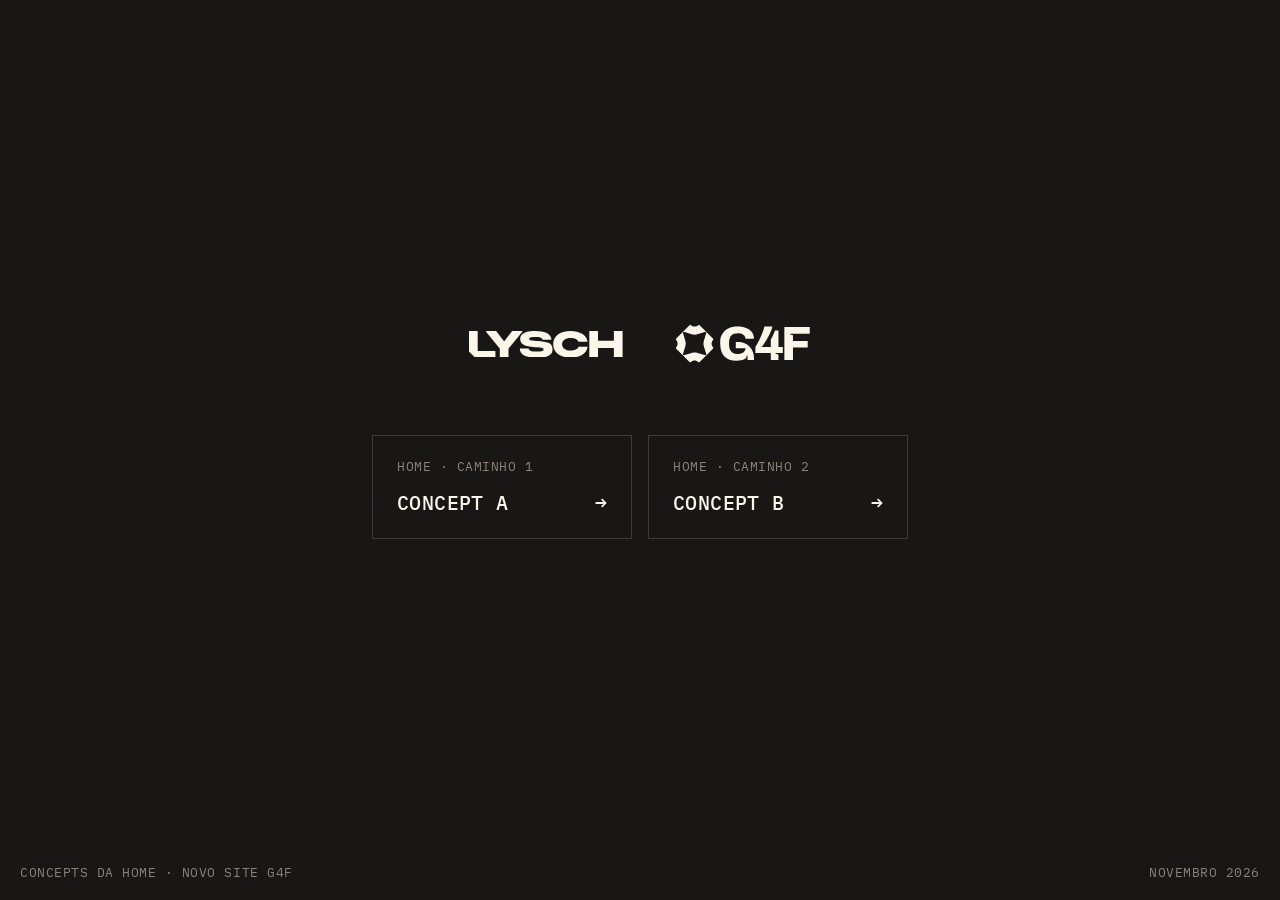
==== index.html @ 5075c671 "Instala a ferramenta de feedback da Lysch na capa e nos dois concepts Co-Authored-By: Claude Opus 5." ====
<!doctype html>
<html lang="pt-BR">
<head>
<meta charset="utf-8">
<meta name="viewport" content="width=device-width, initial-scale=1">
<meta name="robots" content="noindex, nofollow">
<title>G4F — Concepts da Home</title>
<link rel="preconnect" href="https://fonts.googleapis.com">
<link rel="preconnect" href="https://fonts.gstatic.com" crossorigin>
<link href="https://fonts.googleapis.com/css2?family=IBM+Plex+Mono:wght@400;500&display=swap" rel="stylesheet">
<style>
  /* Capa no estilo do deck (Figma Slides M0dhn5sOAjG75G3cuRcd3k, slide 1) */
  :root { --bg: #181716; --cream: #fbf5ea; --muted: #8a8378; --line: rgba(251, 245, 234, .16); }
  * { box-sizing: border-box; margin: 0; padding: 0; }
  html, body { height: 100%; }
  body { background: var(--bg); color: var(--cream); font-family: 'IBM Plex Mono', ui-monospace, monospace; min-height: 100vh; min-height: 100dvh; display: flex; flex-direction: column; -webkit-font-smoothing: antialiased; }
  main { flex: 1; display: flex; flex-direction: column; align-items: center; justify-content: center; gap: 72px; padding: 48px 16px; }
  .logos { display: flex; align-items: center; justify-content: center; gap: clamp(32px, 4.2vw, 80px); }
  .logos svg { display: block; height: auto; }
  .logos .lysch { width: clamp(150px, 12vw, 231px); }
  .logos .g4f { width: clamp(131px, 10.5vw, 201px); }
  .choices { display: flex; gap: 16px; flex-wrap: wrap; justify-content: center; }
  .choice { display: flex; flex-direction: column; gap: 14px; width: 260px; padding: 22px 24px; border: 1px solid var(--line); color: var(--cream); text-decoration: none; transition: border-color .25s, background-color .25s, color .25s; }
  .choice__label { font-size: 13px; letter-spacing: .04em; text-transform: uppercase; color: var(--muted); transition: color .25s; }
  .choice__go { display: flex; justify-content: space-between; align-items: center; font-size: 20px; font-weight: 500; letter-spacing: .02em; text-transform: uppercase; }
  .choice__go span { transition: transform .25s; }
  .choice:hover, .choice:focus-visible { background: var(--cream); border-color: var(--cream); color: var(--bg); outline: none; }
  .choice:hover .choice__label, .choice:focus-visible .choice__label { color: var(--bg); }
  .choice:hover .choice__go span, .choice:focus-visible .choice__go span { transform: translateX(4px); }
  footer { display: flex; justify-content: space-between; gap: 16px; padding: 0 20px 19px; font-size: 13px; letter-spacing: .04em; text-transform: uppercase; color: var(--muted); }
  @media (max-width: 600px) {
    main { gap: 56px; }
    .choice { width: 100%; max-width: 343px; }
    footer { flex-direction: column; gap: 4px; font-size: 11px; padding: 0 16px 16px; }
  }
</style>
</head>
<body>
<main>
  <div class="logos" role="img" aria-label="Lysch e G4F">
    <svg class="lysch" viewBox="0 0 231 40" fill="#FBF5EA" aria-hidden="true"><path d="M181.582 39.9999C181.227 39.9999 180.94 39.7121 180.94 39.3572V0.64271C180.94 0.287751 181.227 0 181.582 0H193.369C193.723 0 194.01 0.287751 194.01 0.64271V13.8419C194.01 14.1969 194.298 14.4846 194.652 14.4846H217.285C217.64 14.4846 217.927 14.1969 217.927 13.8419V0.64271C217.927 0.287751 218.214 0 218.569 0H230.356C230.71 0 230.997 0.287751 230.997 0.64271V39.3572C230.997 39.7121 230.71 39.9999 230.356 39.9999H218.569C218.214 39.9999 217.927 39.7121 217.927 39.3572V26.1023C217.927 25.7473 217.64 25.4595 217.285 25.4595H194.652C194.298 25.4595 194.01 25.7473 194.01 26.1023V39.3572C194.01 39.7121 193.723 39.9999 193.369 39.9999H181.582Z"/><path d="M152.593 39.9999C136.935 39.9999 126.66 32.1059 126.66 19.9205C126.66 7.84104 136.935 0 152.593 0C166.701 0 176.721 6.2016 178.162 15.5553C178.22 15.9326 177.922 16.2649 177.541 16.2649H165.189C164.883 16.2649 164.624 16.0464 164.527 15.7556C163.515 12.7209 158.982 10.4371 152.593 10.4371C144.927 10.4371 139.98 14.2516 139.98 19.9205C139.98 25.6423 144.927 29.5099 152.593 29.5099C158.986 29.5099 163.521 27.2232 164.529 24.1406C164.625 23.8485 164.884 23.6291 165.191 23.6291H177.542C177.923 23.6291 178.221 23.9609 178.163 24.3381C176.727 33.7947 166.705 39.9999 152.593 39.9999Z"/><path d="M102.162 39.9999C86.4575 39.9999 77.2833 36.5105 76.4027 27.0614C76.3686 26.6953 76.6621 26.384 77.0291 26.384H89.2838C89.6382 26.384 89.9176 26.6748 89.9838 27.0236C90.4389 29.4221 93.6187 30.9933 101.606 30.9933C110.449 30.9933 112.118 29.8277 112.118 27.8145C112.118 25.4834 110.616 25.0066 100.938 24.4238L98.9914 24.3178C83.6961 23.4701 76.9662 19.8675 76.9662 11.7086C76.9662 3.92052 85.6984 0 99.4364 0C114.693 0 123.056 4.31113 123.962 12.2995C124.003 12.6671 123.709 12.9801 123.339 12.9801H111.091C110.736 12.9801 110.458 12.6881 110.385 12.3409C109.87 9.90962 106.257 9.0066 99.3252 9.0066C92.2615 9.0066 90.5373 10.0662 90.5373 11.7086C90.5373 13.6688 92.039 14.4106 100.994 14.9933L103.274 15.1523C116.901 16.1589 125.689 17.5364 125.689 27.3377C125.689 36.9271 116.901 39.9999 102.162 39.9999Z"/><path d="M47.001 39.9999C46.6466 39.9999 46.3593 39.7121 46.3593 39.3572V26.8579C46.3593 26.7101 46.3085 26.5669 46.2153 26.4523L25.5752 1.04839C25.234 0.628457 25.5323 0 26.0729 0H40.6464C40.8467 0 41.0355 0.0936934 41.1568 0.25331L52.3575 14.9847C52.6139 15.322 53.1204 15.3226 53.3776 14.9859L64.6323 0.252161C64.7537 0.0932222 64.9421 0 65.1419 0H79.7163C80.2569 0 80.5552 0.628456 80.214 1.04839L59.5738 26.4523C59.4807 26.5669 59.4299 26.7101 59.4299 26.8579V39.3572C59.4299 39.7121 59.1426 39.9999 58.7882 39.9999H47.001Z"/><path fill-rule="evenodd" clip-rule="evenodd" d="M0.00189988 30.8499V30.9188C0.00189988 30.9225 0.00443024 30.9257 0.00799746 30.9265C0.01099 30.9272 0.0133042 30.9296 0.0139515 30.9326C0.0392188 31.0499 0.0995753 31.1638 0.201246 31.2607L8.51863 39.1855C9.02415 39.6671 9.69475 39.9364 10.3924 39.9379L39.7128 39.9996L39.7129 39.9992L39.7132 39.9988L39.7137 39.9989L39.7141 39.9985V36.3716V30.6153C39.7141 30.2604 39.4268 29.9726 39.0725 29.9726H13.7141C13.3597 29.9726 13.0724 29.6849 13.0724 29.3299V0.717723C13.0724 0.362763 12.7852 0.0750122 12.4308 0.0750122H0.643563C0.289182 0.0750122 0.00189988 0.362764 0.00189988 0.717724V30.7516C-0.000610941 30.7842 -0.000655544 30.817 0.00189988 30.8499Z"/></svg>
    <svg class="g4f" viewBox="0 0 202 56" fill="#FBF5EA" aria-hidden="true"><path fill-rule="evenodd" clip-rule="evenodd" d="M106.217 45.7736H107.466V47.4895V52.8023H117.166V48.6525C117.166 35.8659 106.799 25.5274 94.0479 25.5274H89.8623V35.112H104.559C104.53 36.8566 104.013 38.3643 102.994 39.6136C101.945 40.8915 100.553 41.8823 98.7792 42.55C97.0058 43.2177 95.6417 43.5695 92.7987 43.5695C89.9484 43.5695 87.5433 43.0454 85.5976 41.9972C83.6448 40.949 82.1659 39.3838 81.211 37.3233C80.2489 35.2269 79.7535 32.6423 79.7535 29.5695V26.3746C79.7535 24.0772 80.0479 22.0454 80.6007 20.3007C81.1535 18.5561 81.9935 17.1059 83.0992 15.8854C84.1976 14.6936 85.6264 13.7961 87.3351 13.2146C89.051 12.6331 91.0253 12.3387 93.2366 12.3387C94.7443 12.3387 96.1658 12.5469 97.5012 12.8915C98.8366 13.272 100.028 13.7961 101.077 14.4925C102.118 15.2177 102.936 16.0577 103.518 17.1059C104.099 18.1541 104.386 19.31 104.386 20.6166H117.137C117.137 17.5438 116.498 14.8372 115.249 12.5469C114 10.2495 112.226 8.33254 109.965 6.82485C107.696 5.30998 105.083 4.1469 102.154 3.39306C99.1884 2.61049 98.2838 2.22998 92.7412 2.22998C87.1915 2.22998 82.4315 3.16331 78.5043 5.08024C74.5843 6.96844 71.5976 9.84024 69.53 13.6166C67.4694 17.3931 66.45 19.2238 66.45 27.911C66.45 36.5982 68.5176 43.0741 72.6961 47.31C76.8817 51.5531 82.9484 53.671 90.9679 53.671C93.5238 53.671 95.8212 53.47 97.8817 53.032C99.9135 52.6013 101.802 51.9049 103.518 51.0002C104.128 50.6843 104.645 50.3613 105.169 50.0166C106.361 48.0423 106.217 45.7736 106.217 45.7736Z"/><path fill-rule="evenodd" clip-rule="evenodd" d="M162.89 3.08002V52.8051H175.842V33.8369H197.976V23.9364H175.842V15.5364C173.867 14.3518 171.577 14.4954 171.577 14.4954V13.2462H201.027V13.2175V3.08002H162.89Z"/><path fill-rule="evenodd" clip-rule="evenodd" d="M154.027 8.16307H148.743C148.448 9.17537 148.075 10.281 147.608 11.4441C147.142 12.6359 146.625 13.8564 146.015 15.1056C145.404 16.3549 144.823 17.5754 144.213 18.7385C143.602 19.8943 143.049 20.9138 142.497 21.7826V33.1405H128.324C129.365 32.0349 130.557 30.5846 131.835 28.7538C133.113 26.9518 134.448 24.9487 135.82 22.7446C137.184 20.5333 138.49 18.2718 139.74 15.8595C140.96 13.4759 142.03 11.1282 142.963 8.77332C143.889 6.43281 144.521 4.26461 144.902 2.23999H132.962C131.95 6.14563 130.701 9.94358 129.193 13.6482C127.685 17.3672 126.113 20.8564 124.462 24.1087C122.803 27.361 121.087 30.3549 119.35 33.0543V42.2297H142.497V52.8051H153.998V44.5559C152.024 43.3641 149.726 43.5077 149.726 43.5077V42.2656H160.56V33.1405H154.027V8.16307Z"/><path fill-rule="evenodd" clip-rule="evenodd" d="M55.8564 33.722C52.6615 30.5272 52.6615 25.3579 55.8564 22.1631V20.7128L35.1436 0H33.6933C30.4985 3.19487 25.3292 3.19487 22.1344 0H20.6841L0 20.7128V22.1631C3.19487 25.3579 3.19487 30.5272 0 33.722V35.1723L20.7128 55.8851H22.1631C25.3579 52.6903 30.5272 52.6903 33.722 55.8851H35.1723L55.8851 35.1723V33.722H55.8564ZM41.9426 32.2862L45.1949 42.9477L45.5467 44.0462L45.6328 44.3405L44.3549 45.6185L44.0605 45.5323L42.962 45.1805L32.2718 41.9282C29.4215 41.0595 26.4062 41.0595 23.5846 41.9282L12.9231 45.1805L11.8246 45.5323L11.5303 45.6185L10.2523 44.3405L10.3385 44.0462L10.6903 42.9477L13.9426 32.2862C14.8113 29.4359 14.8113 26.4492 13.9426 23.599L10.6903 12.9374L10.3385 11.839L10.2523 11.5446L11.5303 10.2667L11.8246 10.3528L12.9231 10.7046L23.5846 13.9569C26.4349 14.8256 29.4503 14.8256 32.3005 13.9569L42.962 10.7046L44.0605 10.3528L44.3549 10.2667L45.6328 11.5446L45.5467 11.839L45.1949 12.9374L41.9426 23.599C41.0738 26.4492 41.0738 29.4359 41.9426 32.2862Z"/></svg>
  </div>
  <nav class="choices" aria-label="Escolha um concept">
    <a class="choice" href="/concept-a/"><span class="choice__label">Home · Caminho 1</span><span class="choice__go">Concept A <span aria-hidden="true">→</span></span></a>
    <a class="choice" href="/concept-b/"><span class="choice__label">Home · Caminho 2</span><span class="choice__go">Concept B <span aria-hidden="true">→</span></span></a>
  </nav>
</main>
<footer>
  <span>Concepts da home · Novo site G4F</span>
  <span>Novembro 2026</span>
</footer>
<script src="https://lysch-feedback.vercel.app/loader.js" data-studio="lysch" defer></script>
</body>
</html>
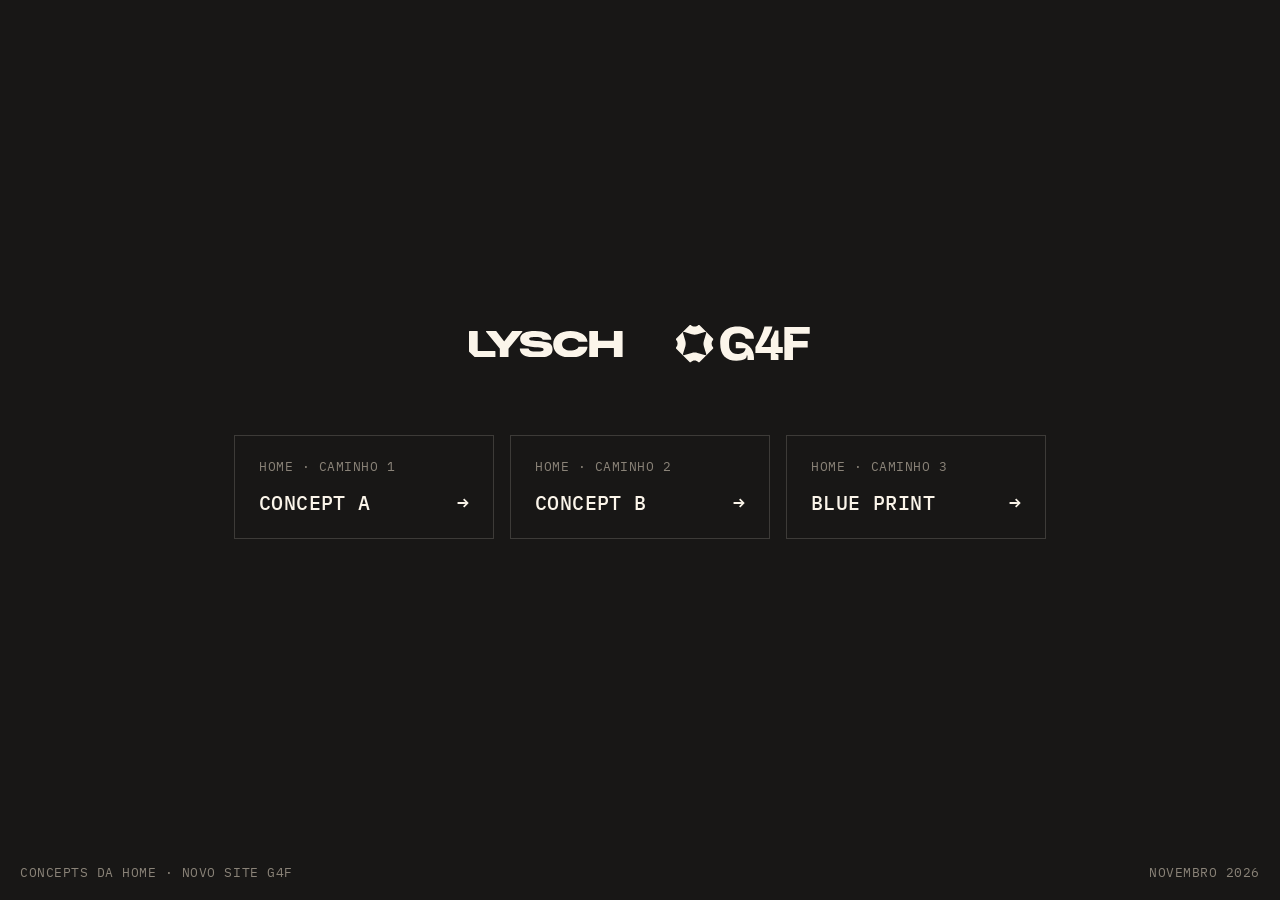
==== commit abb9544a: "Concept C · Blue Print: nova home a partir do Figma 4648:67433, na capa e no botão de troca - hero c" ====
--- a/index.html
+++ b/index.html
@@ -44,6 +44,7 @@
   <nav class="choices" aria-label="Escolha um concept">
     <a class="choice" href="/concept-a/"><span class="choice__label">Home · Caminho 1</span><span class="choice__go">Concept A <span aria-hidden="true">→</span></span></a>
     <a class="choice" href="/concept-b/"><span class="choice__label">Home · Caminho 2</span><span class="choice__go">Concept B <span aria-hidden="true">→</span></span></a>
+    <a class="choice" href="/concept-c/"><span class="choice__label">Home · Caminho 3</span><span class="choice__go">Blue Print <span aria-hidden="true">→</span></span></a>
   </nav>
 </main>
 <footer>
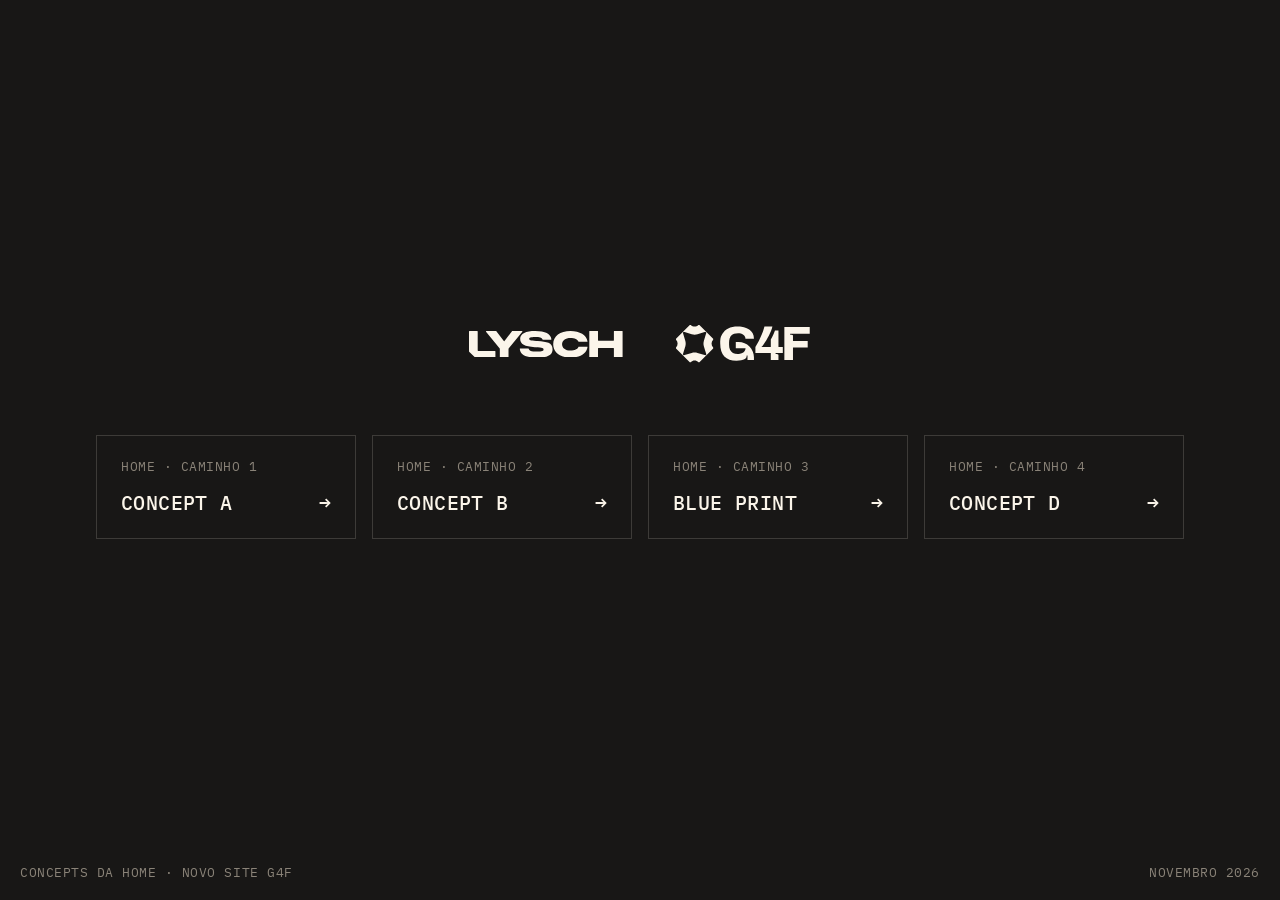
==== commit 30e22574: "Concept D: nova home (navbar flutuante, hero com números, Soluções, cases, mapa e rodapé) e card na " ====
--- a/index.html
+++ b/index.html
@@ -45,12 +45,12 @@
     <a class="choice" href="/concept-a/"><span class="choice__label">Home · Caminho 1</span><span class="choice__go">Concept A <span aria-hidden="true">→</span></span></a>
     <a class="choice" href="/concept-b/"><span class="choice__label">Home · Caminho 2</span><span class="choice__go">Concept B <span aria-hidden="true">→</span></span></a>
     <a class="choice" href="/concept-c/"><span class="choice__label">Home · Caminho 3</span><span class="choice__go">Blue Print <span aria-hidden="true">→</span></span></a>
+    <a class="choice" href="/concept-d/"><span class="choice__label">Home · Caminho 4</span><span class="choice__go">Concept D <span aria-hidden="true">→</span></span></a>
   </nav>
 </main>
 <footer>
   <span>Concepts da home · Novo site G4F</span>
   <span>Novembro 2026</span>
 </footer>
-<script src="https://lysch-feedback.vercel.app/loader.js" data-studio="lysch" defer></script>
 </body>
 </html>
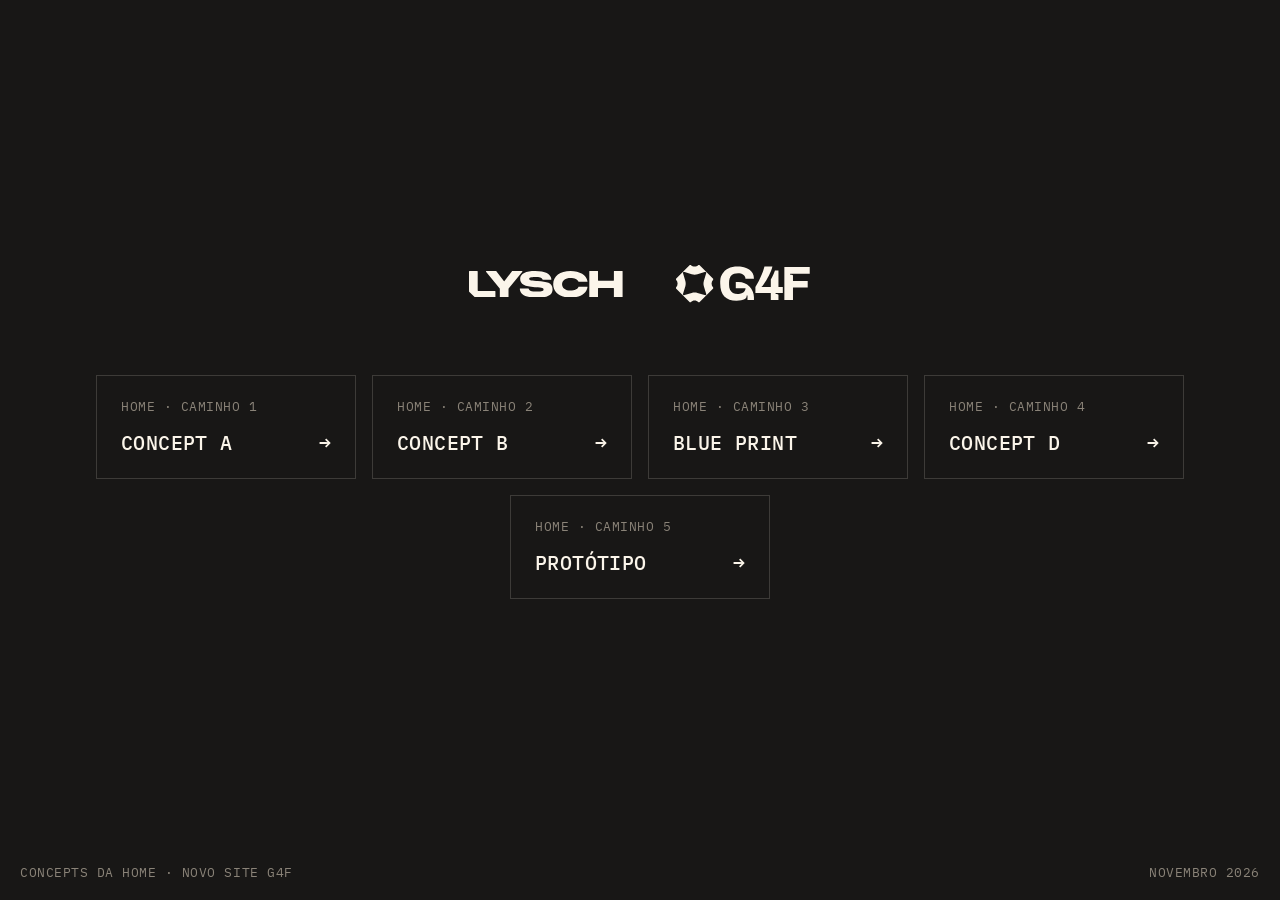
==== commit 1a2e84f3: "Concept E: protótipo navegável (zip) em /concept-e e card na capa Co-Authored-By: Claude Opus 5.5 <n" ====
--- a/index.html
+++ b/index.html
@@ -46,6 +46,7 @@
     <a class="choice" href="/concept-b/"><span class="choice__label">Home · Caminho 2</span><span class="choice__go">Concept B <span aria-hidden="true">→</span></span></a>
     <a class="choice" href="/concept-c/"><span class="choice__label">Home · Caminho 3</span><span class="choice__go">Blue Print <span aria-hidden="true">→</span></span></a>
     <a class="choice" href="/concept-d/"><span class="choice__label">Home · Caminho 4</span><span class="choice__go">Concept D <span aria-hidden="true">→</span></span></a>
+    <a class="choice" href="/concept-e/"><span class="choice__label">Home · Caminho 5</span><span class="choice__go">Protótipo <span aria-hidden="true">→</span></span></a>
   </nav>
 </main>
 <footer>
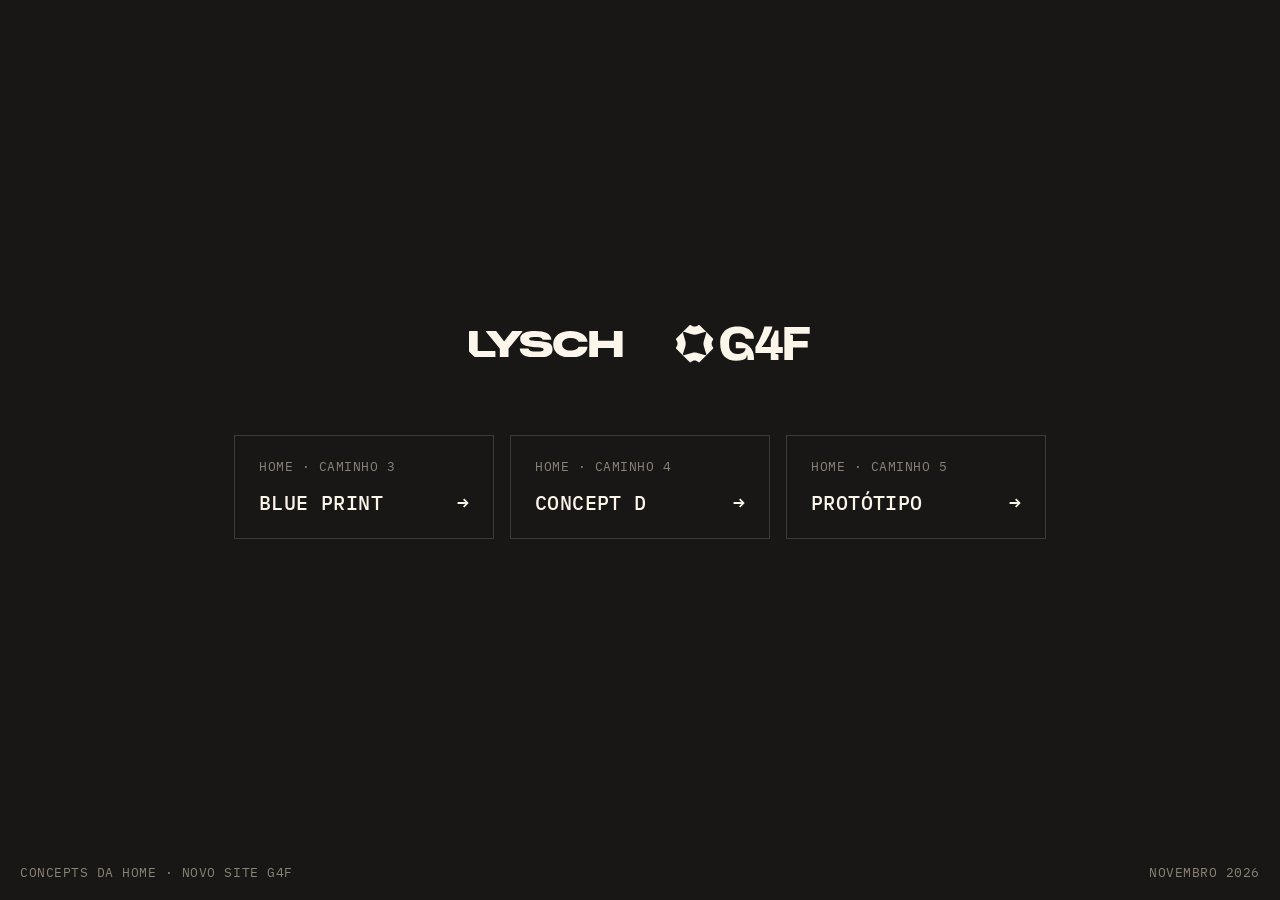
==== commit 3d4d94f4: "Capa: esconde os cards dos Concepts A e B Co-Authored-By: Claude Opus 5.5 <noreply@anthropic.com>" ====
--- a/index.html
+++ b/index.html
@@ -42,8 +42,6 @@
     <svg class="g4f" viewBox="0 0 202 56" fill="#FBF5EA" aria-hidden="true"><path fill-rule="evenodd" clip-rule="evenodd" d="M106.217 45.7736H107.466V47.4895V52.8023H117.166V48.6525C117.166 35.8659 106.799 25.5274 94.0479 25.5274H89.8623V35.112H104.559C104.53 36.8566 104.013 38.3643 102.994 39.6136C101.945 40.8915 100.553 41.8823 98.7792 42.55C97.0058 43.2177 95.6417 43.5695 92.7987 43.5695C89.9484 43.5695 87.5433 43.0454 85.5976 41.9972C83.6448 40.949 82.1659 39.3838 81.211 37.3233C80.2489 35.2269 79.7535 32.6423 79.7535 29.5695V26.3746C79.7535 24.0772 80.0479 22.0454 80.6007 20.3007C81.1535 18.5561 81.9935 17.1059 83.0992 15.8854C84.1976 14.6936 85.6264 13.7961 87.3351 13.2146C89.051 12.6331 91.0253 12.3387 93.2366 12.3387C94.7443 12.3387 96.1658 12.5469 97.5012 12.8915C98.8366 13.272 100.028 13.7961 101.077 14.4925C102.118 15.2177 102.936 16.0577 103.518 17.1059C104.099 18.1541 104.386 19.31 104.386 20.6166H117.137C117.137 17.5438 116.498 14.8372 115.249 12.5469C114 10.2495 112.226 8.33254 109.965 6.82485C107.696 5.30998 105.083 4.1469 102.154 3.39306C99.1884 2.61049 98.2838 2.22998 92.7412 2.22998C87.1915 2.22998 82.4315 3.16331 78.5043 5.08024C74.5843 6.96844 71.5976 9.84024 69.53 13.6166C67.4694 17.3931 66.45 19.2238 66.45 27.911C66.45 36.5982 68.5176 43.0741 72.6961 47.31C76.8817 51.5531 82.9484 53.671 90.9679 53.671C93.5238 53.671 95.8212 53.47 97.8817 53.032C99.9135 52.6013 101.802 51.9049 103.518 51.0002C104.128 50.6843 104.645 50.3613 105.169 50.0166C106.361 48.0423 106.217 45.7736 106.217 45.7736Z"/><path fill-rule="evenodd" clip-rule="evenodd" d="M162.89 3.08002V52.8051H175.842V33.8369H197.976V23.9364H175.842V15.5364C173.867 14.3518 171.577 14.4954 171.577 14.4954V13.2462H201.027V13.2175V3.08002H162.89Z"/><path fill-rule="evenodd" clip-rule="evenodd" d="M154.027 8.16307H148.743C148.448 9.17537 148.075 10.281 147.608 11.4441C147.142 12.6359 146.625 13.8564 146.015 15.1056C145.404 16.3549 144.823 17.5754 144.213 18.7385C143.602 19.8943 143.049 20.9138 142.497 21.7826V33.1405H128.324C129.365 32.0349 130.557 30.5846 131.835 28.7538C133.113 26.9518 134.448 24.9487 135.82 22.7446C137.184 20.5333 138.49 18.2718 139.74 15.8595C140.96 13.4759 142.03 11.1282 142.963 8.77332C143.889 6.43281 144.521 4.26461 144.902 2.23999H132.962C131.95 6.14563 130.701 9.94358 129.193 13.6482C127.685 17.3672 126.113 20.8564 124.462 24.1087C122.803 27.361 121.087 30.3549 119.35 33.0543V42.2297H142.497V52.8051H153.998V44.5559C152.024 43.3641 149.726 43.5077 149.726 43.5077V42.2656H160.56V33.1405H154.027V8.16307Z"/><path fill-rule="evenodd" clip-rule="evenodd" d="M55.8564 33.722C52.6615 30.5272 52.6615 25.3579 55.8564 22.1631V20.7128L35.1436 0H33.6933C30.4985 3.19487 25.3292 3.19487 22.1344 0H20.6841L0 20.7128V22.1631C3.19487 25.3579 3.19487 30.5272 0 33.722V35.1723L20.7128 55.8851H22.1631C25.3579 52.6903 30.5272 52.6903 33.722 55.8851H35.1723L55.8851 35.1723V33.722H55.8564ZM41.9426 32.2862L45.1949 42.9477L45.5467 44.0462L45.6328 44.3405L44.3549 45.6185L44.0605 45.5323L42.962 45.1805L32.2718 41.9282C29.4215 41.0595 26.4062 41.0595 23.5846 41.9282L12.9231 45.1805L11.8246 45.5323L11.5303 45.6185L10.2523 44.3405L10.3385 44.0462L10.6903 42.9477L13.9426 32.2862C14.8113 29.4359 14.8113 26.4492 13.9426 23.599L10.6903 12.9374L10.3385 11.839L10.2523 11.5446L11.5303 10.2667L11.8246 10.3528L12.9231 10.7046L23.5846 13.9569C26.4349 14.8256 29.4503 14.8256 32.3005 13.9569L42.962 10.7046L44.0605 10.3528L44.3549 10.2667L45.6328 11.5446L45.5467 11.839L45.1949 12.9374L41.9426 23.599C41.0738 26.4492 41.0738 29.4359 41.9426 32.2862Z"/></svg>
   </div>
   <nav class="choices" aria-label="Escolha um concept">
-    <a class="choice" href="/concept-a/"><span class="choice__label">Home · Caminho 1</span><span class="choice__go">Concept A <span aria-hidden="true">→</span></span></a>
-    <a class="choice" href="/concept-b/"><span class="choice__label">Home · Caminho 2</span><span class="choice__go">Concept B <span aria-hidden="true">→</span></span></a>
     <a class="choice" href="/concept-c/"><span class="choice__label">Home · Caminho 3</span><span class="choice__go">Blue Print <span aria-hidden="true">→</span></span></a>
     <a class="choice" href="/concept-d/"><span class="choice__label">Home · Caminho 4</span><span class="choice__go">Concept D <span aria-hidden="true">→</span></span></a>
     <a class="choice" href="/concept-e/"><span class="choice__label">Home · Caminho 5</span><span class="choice__go">Protótipo <span aria-hidden="true">→</span></span></a>
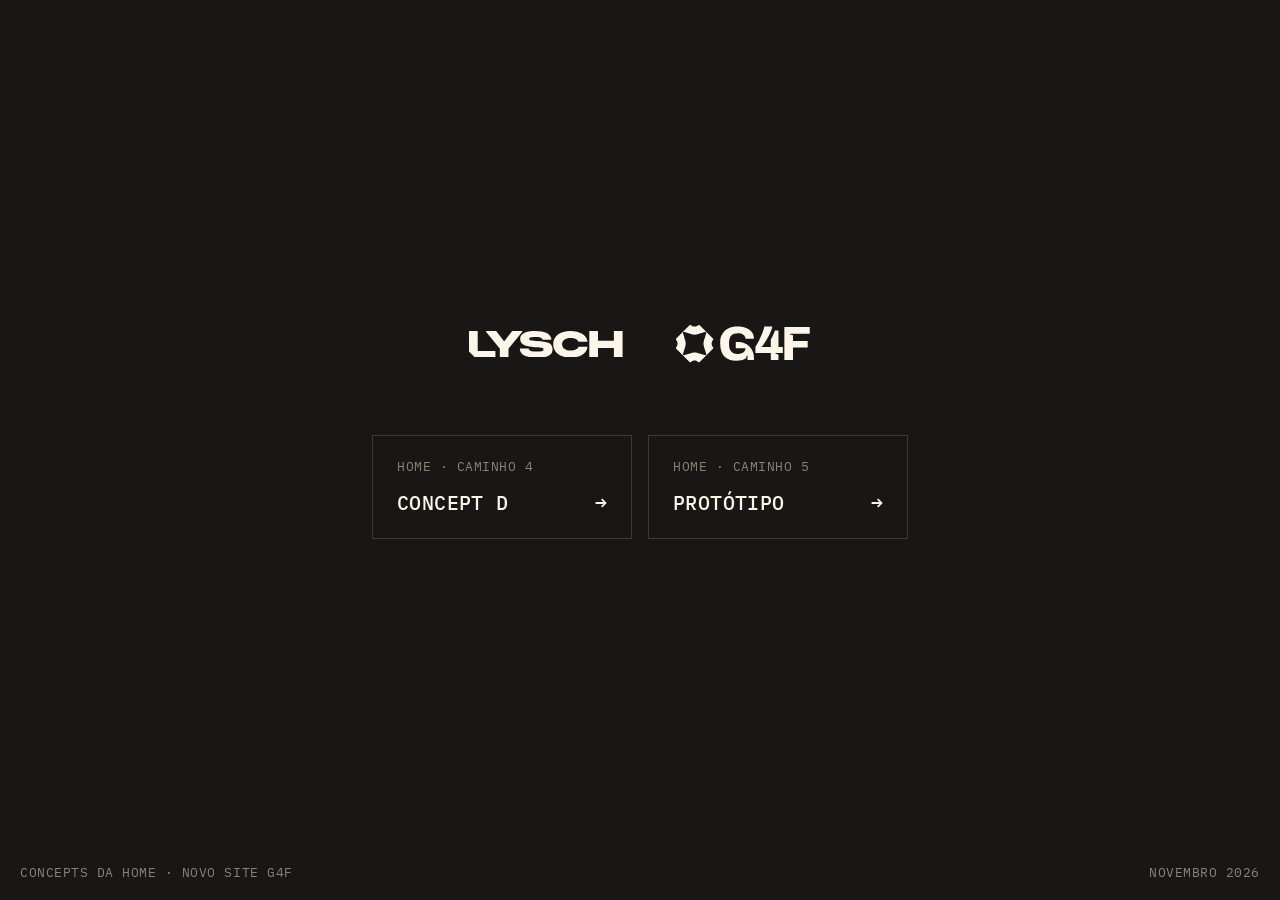
==== commit a812c2a2: "Capa: esconde o card do Blue Print Co-Authored-By: Claude Opus 5.5 <noreply@anthropic.com>" ====
--- a/index.html
+++ b/index.html
@@ -42,7 +42,6 @@
     <svg class="g4f" viewBox="0 0 202 56" fill="#FBF5EA" aria-hidden="true"><path fill-rule="evenodd" clip-rule="evenodd" d="M106.217 45.7736H107.466V47.4895V52.8023H117.166V48.6525C117.166 35.8659 106.799 25.5274 94.0479 25.5274H89.8623V35.112H104.559C104.53 36.8566 104.013 38.3643 102.994 39.6136C101.945 40.8915 100.553 41.8823 98.7792 42.55C97.0058 43.2177 95.6417 43.5695 92.7987 43.5695C89.9484 43.5695 87.5433 43.0454 85.5976 41.9972C83.6448 40.949 82.1659 39.3838 81.211 37.3233C80.2489 35.2269 79.7535 32.6423 79.7535 29.5695V26.3746C79.7535 24.0772 80.0479 22.0454 80.6007 20.3007C81.1535 18.5561 81.9935 17.1059 83.0992 15.8854C84.1976 14.6936 85.6264 13.7961 87.3351 13.2146C89.051 12.6331 91.0253 12.3387 93.2366 12.3387C94.7443 12.3387 96.1658 12.5469 97.5012 12.8915C98.8366 13.272 100.028 13.7961 101.077 14.4925C102.118 15.2177 102.936 16.0577 103.518 17.1059C104.099 18.1541 104.386 19.31 104.386 20.6166H117.137C117.137 17.5438 116.498 14.8372 115.249 12.5469C114 10.2495 112.226 8.33254 109.965 6.82485C107.696 5.30998 105.083 4.1469 102.154 3.39306C99.1884 2.61049 98.2838 2.22998 92.7412 2.22998C87.1915 2.22998 82.4315 3.16331 78.5043 5.08024C74.5843 6.96844 71.5976 9.84024 69.53 13.6166C67.4694 17.3931 66.45 19.2238 66.45 27.911C66.45 36.5982 68.5176 43.0741 72.6961 47.31C76.8817 51.5531 82.9484 53.671 90.9679 53.671C93.5238 53.671 95.8212 53.47 97.8817 53.032C99.9135 52.6013 101.802 51.9049 103.518 51.0002C104.128 50.6843 104.645 50.3613 105.169 50.0166C106.361 48.0423 106.217 45.7736 106.217 45.7736Z"/><path fill-rule="evenodd" clip-rule="evenodd" d="M162.89 3.08002V52.8051H175.842V33.8369H197.976V23.9364H175.842V15.5364C173.867 14.3518 171.577 14.4954 171.577 14.4954V13.2462H201.027V13.2175V3.08002H162.89Z"/><path fill-rule="evenodd" clip-rule="evenodd" d="M154.027 8.16307H148.743C148.448 9.17537 148.075 10.281 147.608 11.4441C147.142 12.6359 146.625 13.8564 146.015 15.1056C145.404 16.3549 144.823 17.5754 144.213 18.7385C143.602 19.8943 143.049 20.9138 142.497 21.7826V33.1405H128.324C129.365 32.0349 130.557 30.5846 131.835 28.7538C133.113 26.9518 134.448 24.9487 135.82 22.7446C137.184 20.5333 138.49 18.2718 139.74 15.8595C140.96 13.4759 142.03 11.1282 142.963 8.77332C143.889 6.43281 144.521 4.26461 144.902 2.23999H132.962C131.95 6.14563 130.701 9.94358 129.193 13.6482C127.685 17.3672 126.113 20.8564 124.462 24.1087C122.803 27.361 121.087 30.3549 119.35 33.0543V42.2297H142.497V52.8051H153.998V44.5559C152.024 43.3641 149.726 43.5077 149.726 43.5077V42.2656H160.56V33.1405H154.027V8.16307Z"/><path fill-rule="evenodd" clip-rule="evenodd" d="M55.8564 33.722C52.6615 30.5272 52.6615 25.3579 55.8564 22.1631V20.7128L35.1436 0H33.6933C30.4985 3.19487 25.3292 3.19487 22.1344 0H20.6841L0 20.7128V22.1631C3.19487 25.3579 3.19487 30.5272 0 33.722V35.1723L20.7128 55.8851H22.1631C25.3579 52.6903 30.5272 52.6903 33.722 55.8851H35.1723L55.8851 35.1723V33.722H55.8564ZM41.9426 32.2862L45.1949 42.9477L45.5467 44.0462L45.6328 44.3405L44.3549 45.6185L44.0605 45.5323L42.962 45.1805L32.2718 41.9282C29.4215 41.0595 26.4062 41.0595 23.5846 41.9282L12.9231 45.1805L11.8246 45.5323L11.5303 45.6185L10.2523 44.3405L10.3385 44.0462L10.6903 42.9477L13.9426 32.2862C14.8113 29.4359 14.8113 26.4492 13.9426 23.599L10.6903 12.9374L10.3385 11.839L10.2523 11.5446L11.5303 10.2667L11.8246 10.3528L12.9231 10.7046L23.5846 13.9569C26.4349 14.8256 29.4503 14.8256 32.3005 13.9569L42.962 10.7046L44.0605 10.3528L44.3549 10.2667L45.6328 11.5446L45.5467 11.839L45.1949 12.9374L41.9426 23.599C41.0738 26.4492 41.0738 29.4359 41.9426 32.2862Z"/></svg>
   </div>
   <nav class="choices" aria-label="Escolha um concept">
-    <a class="choice" href="/concept-c/"><span class="choice__label">Home · Caminho 3</span><span class="choice__go">Blue Print <span aria-hidden="true">→</span></span></a>
     <a class="choice" href="/concept-d/"><span class="choice__label">Home · Caminho 4</span><span class="choice__go">Concept D <span aria-hidden="true">→</span></span></a>
     <a class="choice" href="/concept-e/"><span class="choice__label">Home · Caminho 5</span><span class="choice__go">Protótipo <span aria-hidden="true">→</span></span></a>
   </nav>
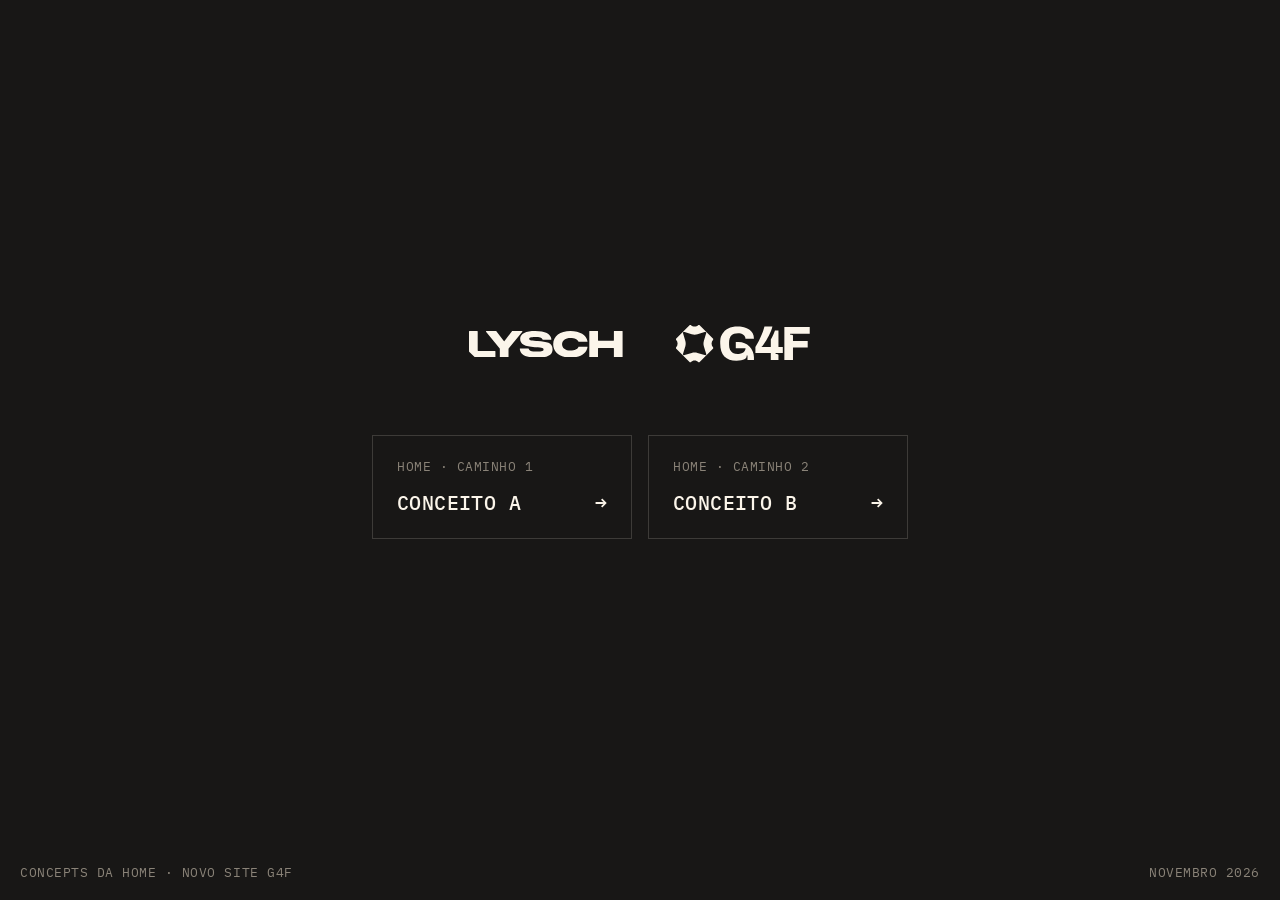
==== commit f836d3a3: "Capa: concepts visíveis renomeados para Caminho 1 · Conceito A e Caminho 2 · Conceito B Co-Authored-" ====
--- a/index.html
+++ b/index.html
@@ -42,8 +42,8 @@
     <svg class="g4f" viewBox="0 0 202 56" fill="#FBF5EA" aria-hidden="true"><path fill-rule="evenodd" clip-rule="evenodd" d="M106.217 45.7736H107.466V47.4895V52.8023H117.166V48.6525C117.166 35.8659 106.799 25.5274 94.0479 25.5274H89.8623V35.112H104.559C104.53 36.8566 104.013 38.3643 102.994 39.6136C101.945 40.8915 100.553 41.8823 98.7792 42.55C97.0058 43.2177 95.6417 43.5695 92.7987 43.5695C89.9484 43.5695 87.5433 43.0454 85.5976 41.9972C83.6448 40.949 82.1659 39.3838 81.211 37.3233C80.2489 35.2269 79.7535 32.6423 79.7535 29.5695V26.3746C79.7535 24.0772 80.0479 22.0454 80.6007 20.3007C81.1535 18.5561 81.9935 17.1059 83.0992 15.8854C84.1976 14.6936 85.6264 13.7961 87.3351 13.2146C89.051 12.6331 91.0253 12.3387 93.2366 12.3387C94.7443 12.3387 96.1658 12.5469 97.5012 12.8915C98.8366 13.272 100.028 13.7961 101.077 14.4925C102.118 15.2177 102.936 16.0577 103.518 17.1059C104.099 18.1541 104.386 19.31 104.386 20.6166H117.137C117.137 17.5438 116.498 14.8372 115.249 12.5469C114 10.2495 112.226 8.33254 109.965 6.82485C107.696 5.30998 105.083 4.1469 102.154 3.39306C99.1884 2.61049 98.2838 2.22998 92.7412 2.22998C87.1915 2.22998 82.4315 3.16331 78.5043 5.08024C74.5843 6.96844 71.5976 9.84024 69.53 13.6166C67.4694 17.3931 66.45 19.2238 66.45 27.911C66.45 36.5982 68.5176 43.0741 72.6961 47.31C76.8817 51.5531 82.9484 53.671 90.9679 53.671C93.5238 53.671 95.8212 53.47 97.8817 53.032C99.9135 52.6013 101.802 51.9049 103.518 51.0002C104.128 50.6843 104.645 50.3613 105.169 50.0166C106.361 48.0423 106.217 45.7736 106.217 45.7736Z"/><path fill-rule="evenodd" clip-rule="evenodd" d="M162.89 3.08002V52.8051H175.842V33.8369H197.976V23.9364H175.842V15.5364C173.867 14.3518 171.577 14.4954 171.577 14.4954V13.2462H201.027V13.2175V3.08002H162.89Z"/><path fill-rule="evenodd" clip-rule="evenodd" d="M154.027 8.16307H148.743C148.448 9.17537 148.075 10.281 147.608 11.4441C147.142 12.6359 146.625 13.8564 146.015 15.1056C145.404 16.3549 144.823 17.5754 144.213 18.7385C143.602 19.8943 143.049 20.9138 142.497 21.7826V33.1405H128.324C129.365 32.0349 130.557 30.5846 131.835 28.7538C133.113 26.9518 134.448 24.9487 135.82 22.7446C137.184 20.5333 138.49 18.2718 139.74 15.8595C140.96 13.4759 142.03 11.1282 142.963 8.77332C143.889 6.43281 144.521 4.26461 144.902 2.23999H132.962C131.95 6.14563 130.701 9.94358 129.193 13.6482C127.685 17.3672 126.113 20.8564 124.462 24.1087C122.803 27.361 121.087 30.3549 119.35 33.0543V42.2297H142.497V52.8051H153.998V44.5559C152.024 43.3641 149.726 43.5077 149.726 43.5077V42.2656H160.56V33.1405H154.027V8.16307Z"/><path fill-rule="evenodd" clip-rule="evenodd" d="M55.8564 33.722C52.6615 30.5272 52.6615 25.3579 55.8564 22.1631V20.7128L35.1436 0H33.6933C30.4985 3.19487 25.3292 3.19487 22.1344 0H20.6841L0 20.7128V22.1631C3.19487 25.3579 3.19487 30.5272 0 33.722V35.1723L20.7128 55.8851H22.1631C25.3579 52.6903 30.5272 52.6903 33.722 55.8851H35.1723L55.8851 35.1723V33.722H55.8564ZM41.9426 32.2862L45.1949 42.9477L45.5467 44.0462L45.6328 44.3405L44.3549 45.6185L44.0605 45.5323L42.962 45.1805L32.2718 41.9282C29.4215 41.0595 26.4062 41.0595 23.5846 41.9282L12.9231 45.1805L11.8246 45.5323L11.5303 45.6185L10.2523 44.3405L10.3385 44.0462L10.6903 42.9477L13.9426 32.2862C14.8113 29.4359 14.8113 26.4492 13.9426 23.599L10.6903 12.9374L10.3385 11.839L10.2523 11.5446L11.5303 10.2667L11.8246 10.3528L12.9231 10.7046L23.5846 13.9569C26.4349 14.8256 29.4503 14.8256 32.3005 13.9569L42.962 10.7046L44.0605 10.3528L44.3549 10.2667L45.6328 11.5446L45.5467 11.839L45.1949 12.9374L41.9426 23.599C41.0738 26.4492 41.0738 29.4359 41.9426 32.2862Z"/></svg>
   </div>
   <nav class="choices" aria-label="Escolha um concept">
-    <a class="choice" href="/concept-d/"><span class="choice__label">Home · Caminho 4</span><span class="choice__go">Concept D <span aria-hidden="true">→</span></span></a>
-    <a class="choice" href="/concept-e/"><span class="choice__label">Home · Caminho 5</span><span class="choice__go">Protótipo <span aria-hidden="true">→</span></span></a>
+    <a class="choice" href="/concept-d/"><span class="choice__label">Home · Caminho 1</span><span class="choice__go">Conceito A <span aria-hidden="true">→</span></span></a>
+    <a class="choice" href="/concept-e/"><span class="choice__label">Home · Caminho 2</span><span class="choice__go">Conceito B <span aria-hidden="true">→</span></span></a>
   </nav>
 </main>
 <footer>
